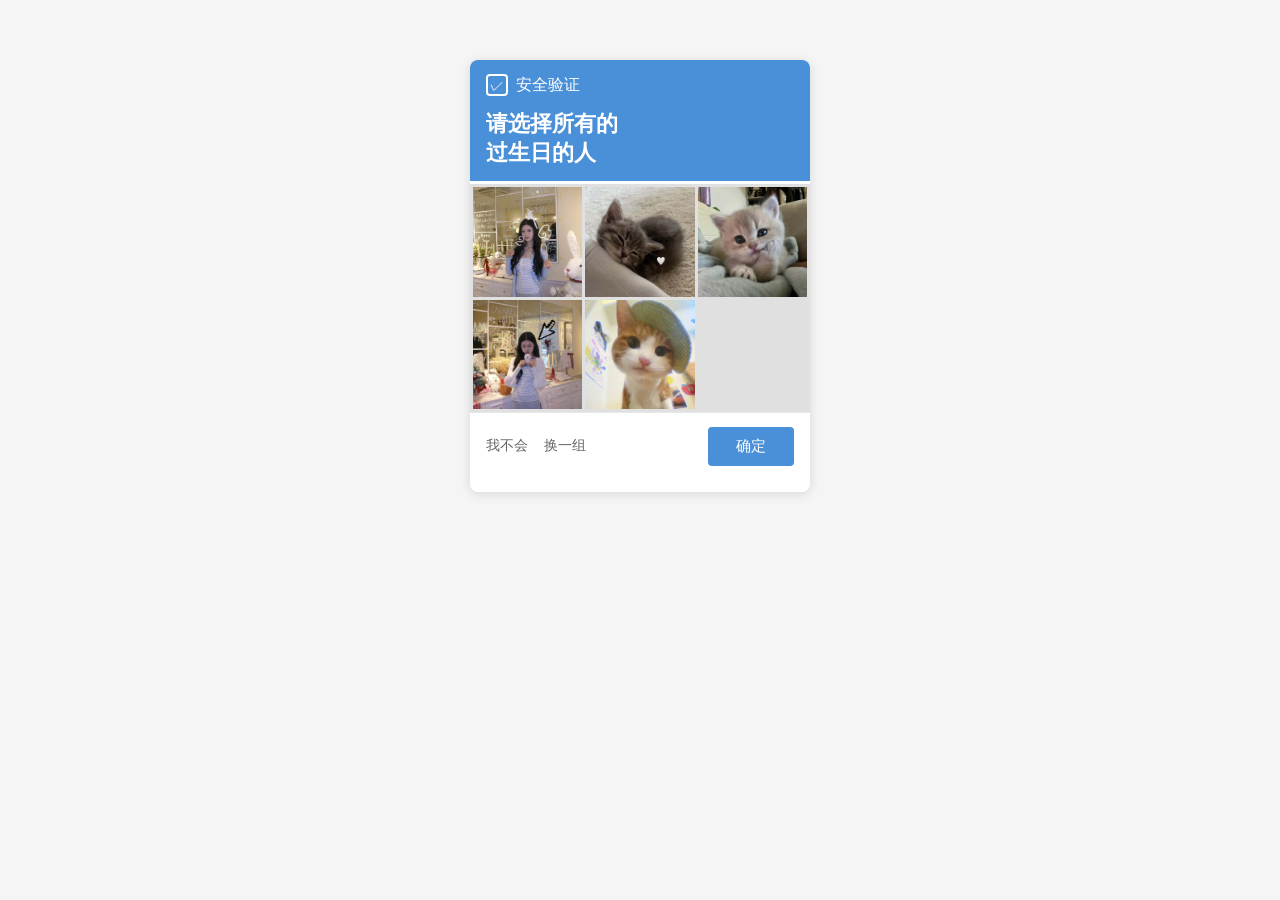
==== birthday/index.html @ b9e35d30 "fix birthday" ====
<!DOCTYPE html>
<html lang="zh-CN">
<head>
<meta charset="UTF-8">
<meta name="viewport" content="width=device-width, initial-scale=1.0, user-scalable=no">
<base href="/birthday/">
<title>安全验证</title>
<style>
  * { margin: 0; padding: 0; box-sizing: border-box; }
  body {
    font-family: -apple-system, "Helvetica Neue", "PingFang SC", "Microsoft YaHei", sans-serif;
    background: #f5f5f5;
    min-height: 100vh;
    display: flex;
    justify-content: center;
    align-items: flex-start;
    padding-top: 60px;
  }
  .container {
    width: 340px;
    background: #fff;
    border-radius: 8px;
    box-shadow: 0 2px 12px rgba(0,0,0,0.12);
    overflow: hidden;
  }
  .header {
    background: #4a90d9;
    color: #fff;
    padding: 14px 16px;
    font-size: 16px;
    font-weight: 500;
    display: flex;
    align-items: center;
    gap: 8px;
  }
  .header .icon {
    width: 22px; height: 22px;
    border: 2px solid #fff;
    border-radius: 4px;
    display: flex;
    align-items: center;
    justify-content: center;
    font-size: 14px;
  }
  .prompt {
    background: #4a90d9;
    color: #fff;
    padding: 0 16px 14px;
    font-size: 22px;
    font-weight: 700;
    line-height: 1.3;
  }
  .grid {
    display: grid;
    grid-template-columns: repeat(3, 1fr);
    gap: 3px;
    padding: 3px;
    background: #e0e0e0;
  }
  .grid-item {
    position: relative;
    aspect-ratio: 1;
    cursor: pointer;
    overflow: hidden;
    -webkit-tap-highlight-color: transparent;
  }
  .grid-item img {
    width: 100%;
    height: 100%;
    object-fit: cover;
    display: block;
    transition: transform 0.15s;
  }
  .grid-item.selected img {
    transform: scale(0.85);
  }
  .grid-item .check {
    position: absolute;
    bottom: 6px;
    right: 6px;
    width: 28px;
    height: 28px;
    background: #00c853;
    border-radius: 50%;
    display: none;
    align-items: center;
    justify-content: center;
    color: #fff;
    font-size: 18px;
    font-weight: 700;
    box-shadow: 0 1px 4px rgba(0,0,0,0.3);
  }
  .grid-item.selected .check {
    display: flex;
  }
  .footer {
    display: flex;
    justify-content: space-between;
    align-items: center;
    padding: 14px 16px;
    border-top: 1px solid #e8e8e8;
  }
  .footer-left {
    display: flex;
    gap: 16px;
  }
  .footer-left button {
    background: none;
    border: none;
    color: #666;
    font-size: 14px;
    cursor: pointer;
    padding: 4px 0;
  }
  .btn-confirm {
    background: #4a90d9;
    color: #fff;
    border: none;
    border-radius: 4px;
    padding: 10px 28px;
    font-size: 15px;
    font-weight: 500;
    cursor: pointer;
    transition: background 0.2s;
  }
  .btn-confirm:active {
    background: #3a7bc8;
  }
  .toast {
    position: fixed;
    top: 50%;
    left: 50%;
    transform: translate(-50%, -50%) scale(0.8);
    background: rgba(0,0,0,0.75);
    color: #fff;
    padding: 14px 28px;
    border-radius: 8px;
    font-size: 15px;
    opacity: 0;
    pointer-events: none;
    transition: all 0.3s;
    z-index: 100;
    text-align: center;
    max-width: 280px;
  }
  .toast.show {
    opacity: 1;
    transform: translate(-50%, -50%) scale(1);
  }
  .loading-bar {
    height: 3px;
    background: #4a90d9;
    width: 0;
    transition: width 0.6s ease;
    position: relative;
  }
  .loading-bar.active {
    width: 100%;
  }
  /* 彩蛋弹窗 */
  .overlay {
    position: fixed;
    inset: 0;
    background: rgba(0,0,0,0.6);
    display: none;
    justify-content: center;
    align-items: center;
    z-index: 200;
    animation: fadeIn 0.4s;
  }
  .overlay.show { display: flex; }
  .surprise {
    background: #fff;
    border-radius: 16px;
    padding: 36px 28px 28px;
    text-align: center;
    max-width: 300px;
    width: 90%;
    animation: popIn 0.5s cubic-bezier(0.175, 0.885, 0.32, 1.275);
  }
  .surprise .emoji {
    font-size: 60px;
    margin-bottom: 16px;
  }
  .surprise .msg {
    font-size: 18px;
    color: #333;
    line-height: 1.6;
    font-weight: 500;
    margin-bottom: 20px;
  }
  .surprise .sub-msg {
    font-size: 14px;
    color: #999;
    margin-bottom: 20px;
  }
  .surprise .btn-close {
    background: linear-gradient(135deg, #ff6b6b, #ff8e53);
    color: #fff;
    border: none;
    border-radius: 24px;
    padding: 12px 40px;
    font-size: 16px;
    cursor: pointer;
    font-weight: 500;
  }
  .confetti-canvas {
    position: fixed;
    inset: 0;
    pointer-events: none;
    z-index: 300;
  }
  @keyframes fadeIn {
    from { opacity: 0; } to { opacity: 1; }
  }
  @keyframes popIn {
    from { transform: scale(0.5); opacity: 0; }
    to { transform: scale(1); opacity: 1; }
  }
  .round-info {
    text-align: center;
    padding: 6px;
    font-size: 12px;
    color: #bbb;
  }
</style>
</head>
<body>

<div class="container">
  <div class="header">
    <div class="icon">✓</div>
    <span>安全验证</span>
  </div>
  <div class="prompt">请选择所有的<br>过生日的人</div>
  <div class="loading-bar" id="loadingBar"></div>
  <div class="grid" id="grid"></div>
  <div class="footer">
    <div class="footer-left">
      <button id="btnSkip">我不会</button>
      <button id="btnShuffle">换一组</button>
    </div>
    <button class="btn-confirm" id="btnConfirm">确定</button>
  </div>
  <div class="round-info" id="roundInfo"></div>
</div>

<div class="toast" id="toast"></div>

<div class="overlay" id="overlay">
  <div class="surprise">
    <div class="emoji">🎂</div>
    <div class="msg">别选了～<br>今天过生日的人<br>其实是你呀！</div>
    <div class="sub-msg">🎉 生日快乐 🎉</div>
    <button class="btn-close" onclick="location.reload()">好叭 💕</button>
  </div>
</div>

<canvas class="confetti-canvas" id="confettiCanvas"></canvas>

<script>
(function() {
  // 图片资源
  const girlImages = ['figure/girl1.jpg', 'figure/girl2.png', 'figure/girl3.png'];
  const catImages  = ['figure/cat1.png', 'figure/cat2.png', 'figure/cat3.png'];

  const grid = document.getElementById('grid');
  const toast = document.getElementById('toast');
  const loadingBar = document.getElementById('loadingBar');
  const roundInfo = document.getElementById('roundInfo');
  const overlay = document.getElementById('overlay');
  const canvas = document.getElementById('confettiCanvas');

  let round = 0;
  const maxRounds = 3;

  // 工具函数：洗牌
  function shuffle(arr) {
    const a = arr.slice();
    for (let i = a.length - 1; i > 0; i--) {
      const j = Math.floor(Math.random() * (i + 1));
      [a[i], a[j]] = [a[j], a[i]];
    }
    return a;
  }

  // 生成当轮图片（6 张，girl 和 cat 混合）
  function getImages() {
    // 每次随机取 2-4 张 girl，剩下用 cat 补
    const girlCount = 2 + Math.floor(Math.random() * 2); // 2 or 3
    const catCount = 6 - girlCount;
    const girls = shuffle(girlImages).slice(0, girlCount);
    const cats  = shuffle(catImages).slice(0, catCount);
    return shuffle([...girls, ...cats]);
  }

  // 渲染宫格
  function renderGrid() {
    const images = getImages();
    grid.innerHTML = '';
    images.forEach(src => {
      const item = document.createElement('div');
      item.className = 'grid-item';
      item.innerHTML = '<img src="' + src + '" alt="">' +
                       '<div class="check">✓</div>';
      item.addEventListener('click', function() {
        item.classList.toggle('selected');
      });
      grid.appendChild(item);
    });
    roundInfo.textContent = '';
  }

  // 显示 toast
  function showToast(msg, duration) {
    toast.textContent = msg;
    toast.classList.add('show');
    setTimeout(function() { toast.classList.remove('show'); }, duration || 1500);
  }

  // 模拟加载动画
  function fakeLoading(callback) {
    loadingBar.style.width = '0';
    loadingBar.classList.remove('active');
    void loadingBar.offsetWidth; // reflow
    loadingBar.classList.add('active');
    setTimeout(function() {
      loadingBar.classList.remove('active');
      loadingBar.style.width = '0';
      callback();
    }, 700);
  }

  // 确定按钮
  document.getElementById('btnConfirm').addEventListener('click', function() {
    const selected = grid.querySelectorAll('.grid-item.selected');
    if (selected.length === 0) {
      showToast('请至少选择一张图片', 1200);
      return;
    }

    round++;

    if (round >= maxRounds) {
      // 最后一轮 → 彩蛋
      fakeLoading(function() {
        showSurprise();
      });
      return;
    }

    // 随机选择"验证失败"还是静默换组
    const failChance = Math.random();
    if (failChance < 0.5) {
      showToast('验证失败，请重试', 1200);
      setTimeout(function() { renderGrid(); }, 800);
    } else {
      fakeLoading(function() { renderGrid(); });
    }
  });

  // 换一组
  document.getElementById('btnShuffle').addEventListener('click', function() {
    renderGrid();
  });

  // 我不会
  document.getElementById('btnSkip').addEventListener('click', function() {
    showToast('请继续尝试哦～', 1200);
    setTimeout(function() { renderGrid(); }, 800);
  });

  // 彩蛋
  function showSurprise() {
    overlay.classList.add('show');
    launchConfetti();
  }

  // 简易彩纸动画
  function launchConfetti() {
    canvas.width = window.innerWidth;
    canvas.height = window.innerHeight;
    const ctx = canvas.getContext('2d');
    const colors = ['#ff6b6b','#ffd93d','#6bcb77','#4d96ff','#ff8e53','#c084fc','#f472b6'];
    const pieces = [];
    for (let i = 0; i < 80; i++) {
      pieces.push({
        x: Math.random() * canvas.width,
        y: Math.random() * canvas.height - canvas.height,
        w: 6 + Math.random() * 6,
        h: 4 + Math.random() * 4,
        color: colors[Math.floor(Math.random() * colors.length)],
        vx: (Math.random() - 0.5) * 3,
        vy: 2 + Math.random() * 4,
        rot: Math.random() * Math.PI * 2,
        vr: (Math.random() - 0.5) * 0.2
      });
    }
    let frame = 0;
    function draw() {
      ctx.clearRect(0, 0, canvas.width, canvas.height);
      pieces.forEach(function(p) {
        ctx.save();
        ctx.translate(p.x, p.y);
        ctx.rotate(p.rot);
        ctx.fillStyle = p.color;
        ctx.fillRect(-p.w / 2, -p.h / 2, p.w, p.h);
        ctx.restore();
        p.x += p.vx;
        p.y += p.vy;
        p.rot += p.vr;
        p.vy += 0.05;
      });
      frame++;
      if (frame < 200) requestAnimationFrame(draw);
      else ctx.clearRect(0, 0, canvas.width, canvas.height);
    }
    draw();
  }

  // 初始化
  renderGrid();
})();
</script>
</body>
</html>
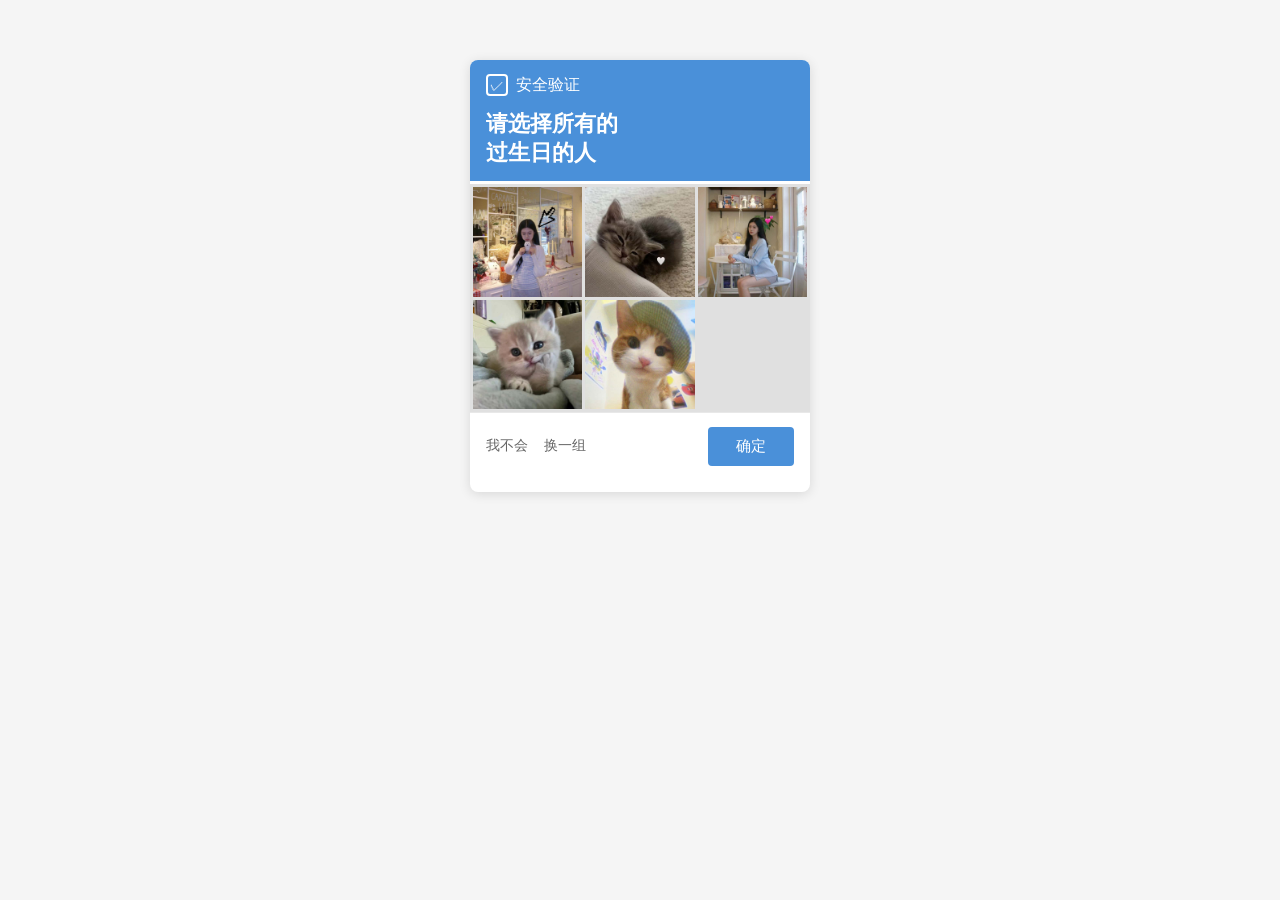
==== commit d635ff1f: "fix birthday2" ====
--- a/birthday/index.html
+++ b/birthday/index.html
@@ -261,8 +261,8 @@
 <script>
 (function() {
   // 图片资源
-  const girlImages = ['figure/girl1.jpg', 'figure/girl2.png', 'figure/girl3.png'];
-  const catImages  = ['figure/cat1.png', 'figure/cat2.png', 'figure/cat3.png'];
+  const girlImages = ['figure/girl1.jpg', 'figure/girl2.jpg', 'figure/girl3.jpg'];
+  const catImages  = ['figure/cat1.jpg', 'figure/cat2.jpg', 'figure/cat3.jpg'];
 
   const grid = document.getElementById('grid');
   const toast = document.getElementById('toast');
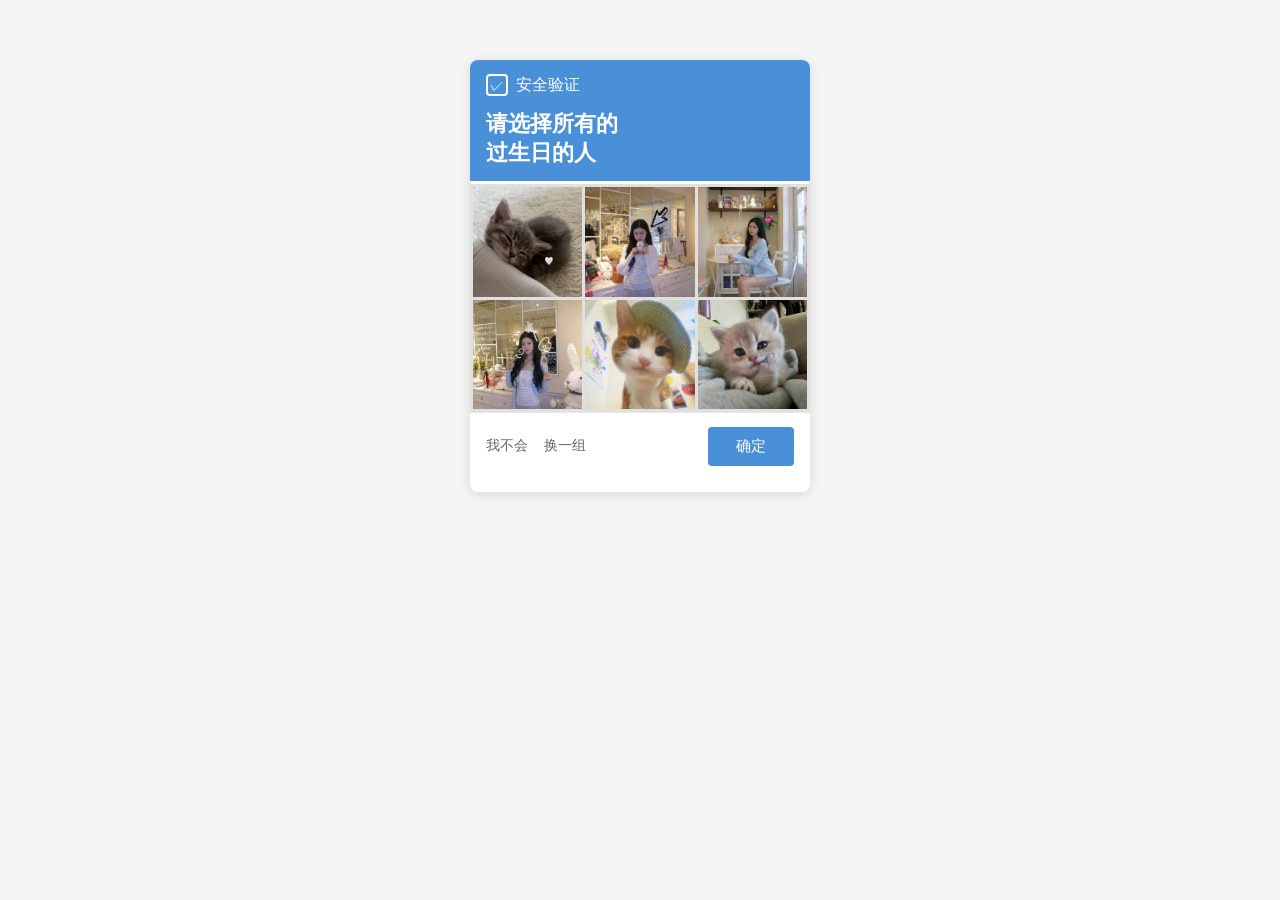
==== commit 422e51e6: "fix" ====
--- a/birthday/index.html
+++ b/birthday/index.html
@@ -284,14 +284,9 @@
     return a;
   }
 
-  // 生成当轮图片（6 张，girl 和 cat 混合）
+  // 生成当轮图片（6 张，girl 和 cat 混合打乱）
   function getImages() {
-    // 每次随机取 2-4 张 girl，剩下用 cat 补
-    const girlCount = 2 + Math.floor(Math.random() * 2); // 2 or 3
-    const catCount = 6 - girlCount;
-    const girls = shuffle(girlImages).slice(0, girlCount);
-    const cats  = shuffle(catImages).slice(0, catCount);
-    return shuffle([...girls, ...cats]);
+    return shuffle([...girlImages, ...catImages]);
   }
 
   // 渲染宫格
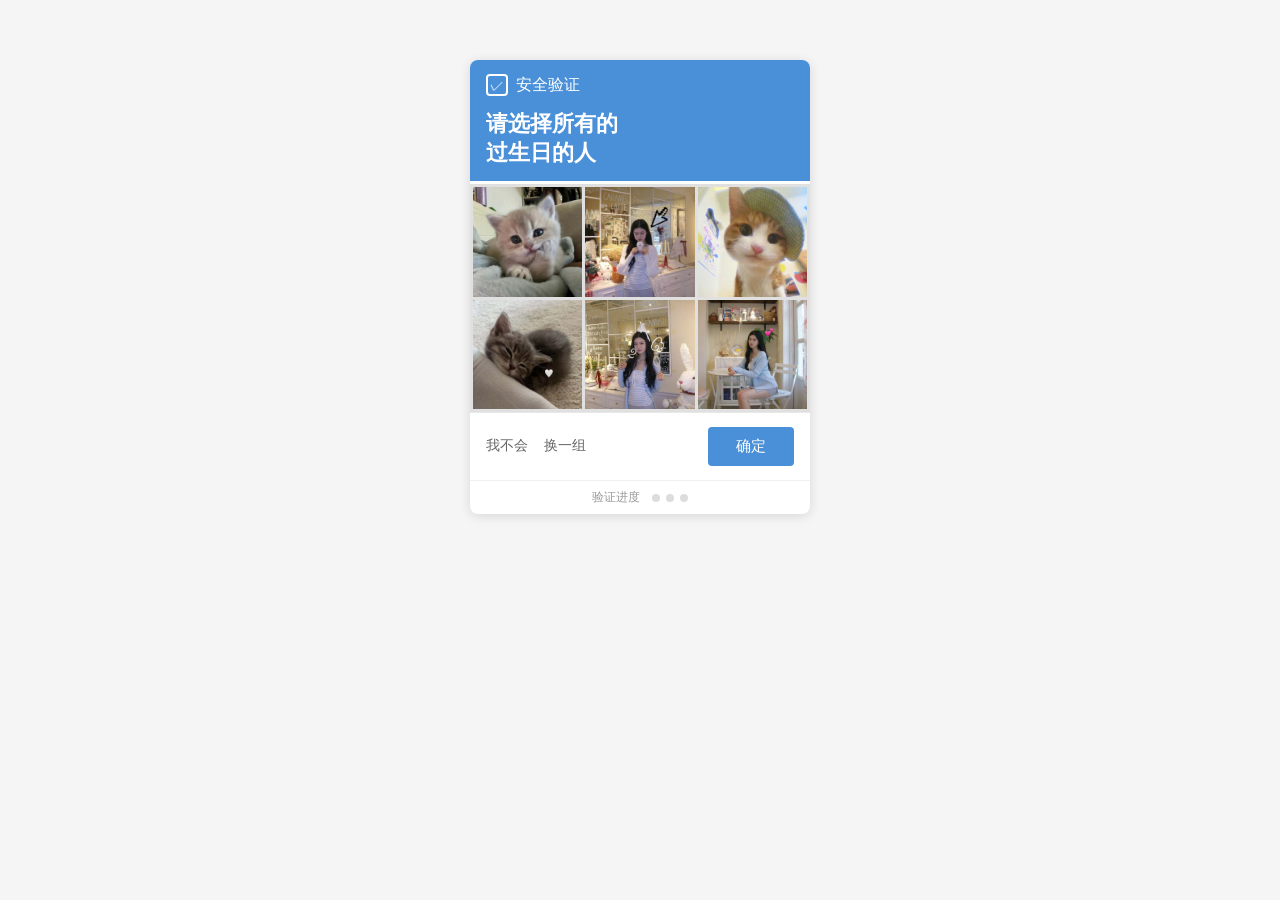
==== commit 3bba249a: "add birthday song" ====
--- a/birthday/index.html
+++ b/birthday/index.html
@@ -217,11 +217,83 @@
     from { transform: scale(0.5); opacity: 0; }
     to { transform: scale(1); opacity: 1; }
   }
-  .round-info {
+  .progress {
     text-align: center;
-    padding: 6px;
+    padding: 8px;
     font-size: 12px;
-    color: #bbb;
+    color: #999;
+    border-top: 1px solid #f0f0f0;
+  }
+  .progress .dots {
+    display: inline-flex;
+    gap: 6px;
+    margin-left: 8px;
+    vertical-align: middle;
+  }
+  .progress .dot {
+    width: 8px; height: 8px;
+    border-radius: 50%;
+    background: #ddd;
+    transition: background 0.3s;
+  }
+  .progress .dot.done {
+    background: #4a90d9;
+  }
+  /* 生日展示页 */
+  .birthday-page {
+    position: fixed;
+    inset: 0;
+    background: linear-gradient(135deg, #ffecd2 0%, #fcb69f 50%, #ff9a9e 100%);
+    display: none;
+    flex-direction: column;
+    justify-content: center;
+    align-items: center;
+    z-index: 400;
+    animation: fadeIn 0.6s;
+  }
+  .birthday-page.show { display: flex; }
+  .birthday-page .photo-frame {
+    position: relative;
+    padding: 12px;
+    background: #fff;
+    border-radius: 16px;
+    box-shadow: 0 8px 32px rgba(0,0,0,0.15);
+    margin-bottom: 24px;
+    transform: rotate(-2deg);
+  }
+  .birthday-page .photo-frame img {
+    display: block;
+    max-width: 280px;
+    max-height: 360px;
+    border-radius: 8px;
+    object-fit: cover;
+  }
+  .birthday-page .photo-frame .tape {
+    position: absolute;
+    width: 60px;
+    height: 24px;
+    background: rgba(255,220,100,0.7);
+    top: -10px;
+    left: 50%;
+    transform: translateX(-50%) rotate(2deg);
+    border-radius: 2px;
+  }
+  .birthday-page .birthday-text {
+    font-size: 28px;
+    font-weight: 700;
+    color: #fff;
+    text-shadow: 0 2px 8px rgba(0,0,0,0.2);
+    margin-bottom: 8px;
+    animation: pulse 2s ease-in-out infinite;
+  }
+  .birthday-page .birthday-sub {
+    font-size: 16px;
+    color: rgba(255,255,255,0.9);
+    text-shadow: 0 1px 4px rgba(0,0,0,0.1);
+  }
+  @keyframes pulse {
+    0%, 100% { transform: scale(1); }
+    50% { transform: scale(1.05); }
   }
 </style>
 </head>
@@ -242,7 +314,14 @@
     </div>
     <button class="btn-confirm" id="btnConfirm">确定</button>
   </div>
-  <div class="round-info" id="roundInfo"></div>
+  <div class="progress" id="progress">
+    验证进度
+    <span class="dots">
+      <span class="dot" id="dot0"></span>
+      <span class="dot" id="dot1"></span>
+      <span class="dot" id="dot2"></span>
+    </span>
+  </div>
 </div>
 
 <div class="toast" id="toast"></div>
@@ -252,11 +331,24 @@
     <div class="emoji">🎂</div>
     <div class="msg">别选了～<br>今天过生日的人<br>其实是你呀！</div>
     <div class="sub-msg">🎉 生日快乐 🎉</div>
-    <button class="btn-close" onclick="location.reload()">好叭 💕</button>
+    <button class="btn-close" id="btnSurpriseClose">好叭 💕</button>
   </div>
 </div>
 
+<div class="birthday-page" id="birthdayPage">
+  <div class="photo-frame">
+    <div class="tape"></div>
+    <img src="figure/birthday.png" alt="生日快乐">
+  </div>
+  <div class="birthday-text">🎂 生日快乐 🎂</div>
+  <div class="birthday-sub">愿你每一天都开心 💕</div>
+</div>
+
 <canvas class="confetti-canvas" id="confettiCanvas"></canvas>
+
+<audio id="bgMusic" preload="auto" loop>
+  <source src="music/brithday.mp3" type="audio/mpeg">
+</audio>
 
 <script>
 (function() {
@@ -264,12 +356,25 @@
   const girlImages = ['figure/girl1.jpg', 'figure/girl2.jpg', 'figure/girl3.jpg'];
   const catImages  = ['figure/cat1.jpg', 'figure/cat2.jpg', 'figure/cat3.jpg'];
 
+  // 随机失败文案
+  const failMessages = [
+    '验证失败，请重试',
+    '回答错误，再想想？',
+    '选错了哦，重新选吧',
+    '哎呀，差一点就对了',
+    '不太对，再试一次吧',
+    '这道题有点难对吧～',
+    '你确定吗？再看看',
+    '系统检测到异常，请重试'
+  ];
+
   const grid = document.getElementById('grid');
   const toast = document.getElementById('toast');
   const loadingBar = document.getElementById('loadingBar');
-  const roundInfo = document.getElementById('roundInfo');
   const overlay = document.getElementById('overlay');
   const canvas = document.getElementById('confettiCanvas');
+  const bgMusic = document.getElementById('bgMusic');
+  const birthdayPage = document.getElementById('birthdayPage');
 
   let round = 0;
   const maxRounds = 3;
@@ -287,6 +392,13 @@
   // 生成当轮图片（6 张，girl 和 cat 混合打乱）
   function getImages() {
     return shuffle([...girlImages, ...catImages]);
+  }
+
+  // 更新进度点
+  function updateDots() {
+    for (var i = 0; i < maxRounds; i++) {
+      document.getElementById('dot' + i).className = 'dot' + (i < round ? ' done' : '');
+    }
   }
 
   // 渲染宫格
@@ -303,7 +415,6 @@
       });
       grid.appendChild(item);
     });
-    roundInfo.textContent = '';
   }
 
   // 显示 toast
@@ -335,6 +446,7 @@
     }
 
     round++;
+    updateDots();
 
     if (round >= maxRounds) {
       // 最后一轮 → 彩蛋
@@ -344,11 +456,11 @@
       return;
     }
 
-    // 随机选择"验证失败"还是静默换组
-    const failChance = Math.random();
-    if (failChance < 0.5) {
-      showToast('验证失败，请重试', 1200);
-      setTimeout(function() { renderGrid(); }, 800);
+    // 随机选择失败提示或静默换组
+    if (Math.random() < 0.6) {
+      var msg = failMessages[Math.floor(Math.random() * failMessages.length)];
+      showToast(msg, 1400);
+      setTimeout(function() { renderGrid(); }, 1000);
     } else {
       fakeLoading(function() { renderGrid(); });
     }
@@ -365,9 +477,18 @@
     setTimeout(function() { renderGrid(); }, 800);
   });
 
+  // 点"好叭"跳转生日页
+  document.getElementById('btnSurpriseClose').addEventListener('click', function() {
+    overlay.classList.remove('show');
+    birthdayPage.classList.add('show');
+    launchConfetti();
+  });
+
   // 彩蛋
   function showSurprise() {
     overlay.classList.add('show');
+    // 播放背景音乐
+    bgMusic.play().catch(function() {});
     launchConfetti();
   }
 
@@ -415,6 +536,7 @@
 
   // 初始化
   renderGrid();
+  updateDots();
 })();
 </script>
 </body>
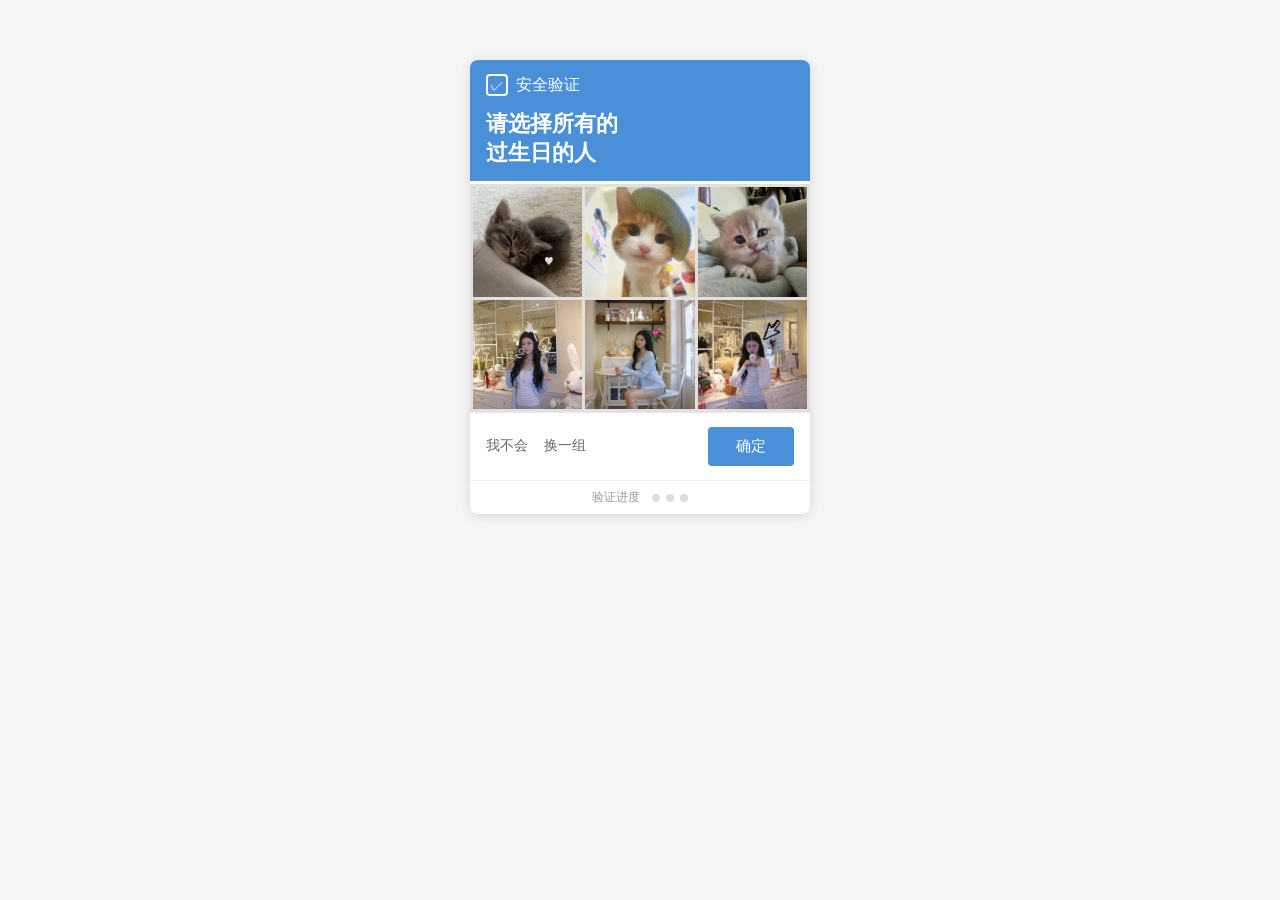
==== commit 3e6ebbbb: "chang music" ====
--- a/birthday/index.html
+++ b/birthday/index.html
@@ -481,14 +481,13 @@
   document.getElementById('btnSurpriseClose').addEventListener('click', function() {
     overlay.classList.remove('show');
     birthdayPage.classList.add('show');
+    bgMusic.play().catch(function() {});
     launchConfetti();
   });
 
   // 彩蛋
   function showSurprise() {
     overlay.classList.add('show');
-    // 播放背景音乐
-    bgMusic.play().catch(function() {});
     launchConfetti();
   }
 
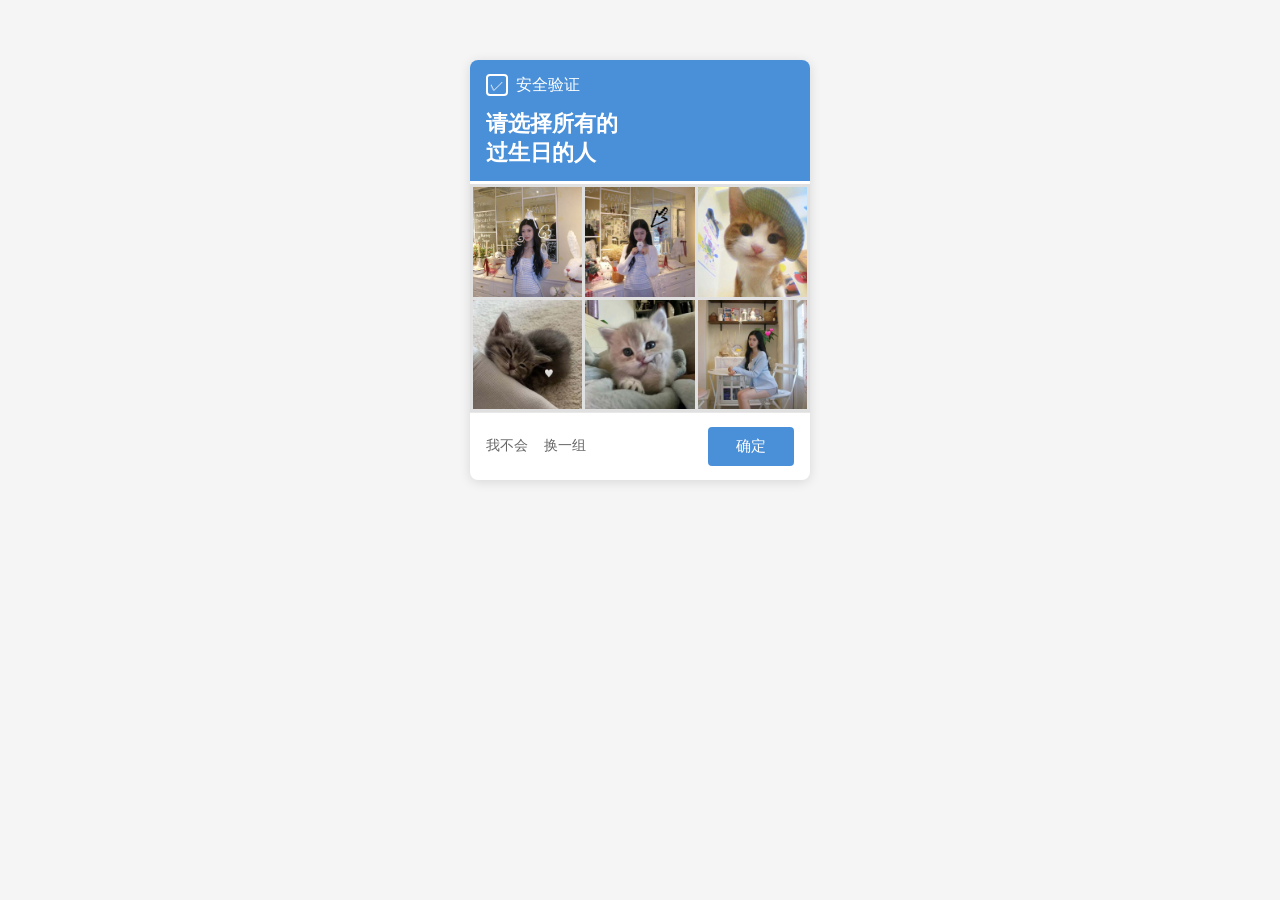
==== commit fafb2921: "modify text" ====
--- a/birthday/index.html
+++ b/birthday/index.html
@@ -192,17 +192,6 @@
   .surprise .sub-msg {
     font-size: 14px;
     color: #999;
-    margin-bottom: 20px;
-  }
-  .surprise .btn-close {
-    background: linear-gradient(135deg, #ff6b6b, #ff8e53);
-    color: #fff;
-    border: none;
-    border-radius: 24px;
-    padding: 12px 40px;
-    font-size: 16px;
-    cursor: pointer;
-    font-weight: 500;
   }
   .confetti-canvas {
     position: fixed;
@@ -217,84 +206,7 @@
     from { transform: scale(0.5); opacity: 0; }
     to { transform: scale(1); opacity: 1; }
   }
-  .progress {
-    text-align: center;
-    padding: 8px;
-    font-size: 12px;
-    color: #999;
-    border-top: 1px solid #f0f0f0;
-  }
-  .progress .dots {
-    display: inline-flex;
-    gap: 6px;
-    margin-left: 8px;
-    vertical-align: middle;
-  }
-  .progress .dot {
-    width: 8px; height: 8px;
-    border-radius: 50%;
-    background: #ddd;
-    transition: background 0.3s;
-  }
-  .progress .dot.done {
-    background: #4a90d9;
-  }
-  /* 生日展示页 */
-  .birthday-page {
-    position: fixed;
-    inset: 0;
-    background: linear-gradient(135deg, #ffecd2 0%, #fcb69f 50%, #ff9a9e 100%);
-    display: none;
-    flex-direction: column;
-    justify-content: center;
-    align-items: center;
-    z-index: 400;
-    animation: fadeIn 0.6s;
-  }
-  .birthday-page.show { display: flex; }
-  .birthday-page .photo-frame {
-    position: relative;
-    padding: 12px;
-    background: #fff;
-    border-radius: 16px;
-    box-shadow: 0 8px 32px rgba(0,0,0,0.15);
-    margin-bottom: 24px;
-    transform: rotate(-2deg);
-  }
-  .birthday-page .photo-frame img {
-    display: block;
-    max-width: 280px;
-    max-height: 360px;
-    border-radius: 8px;
-    object-fit: cover;
-  }
-  .birthday-page .photo-frame .tape {
-    position: absolute;
-    width: 60px;
-    height: 24px;
-    background: rgba(255,220,100,0.7);
-    top: -10px;
-    left: 50%;
-    transform: translateX(-50%) rotate(2deg);
-    border-radius: 2px;
-  }
-  .birthday-page .birthday-text {
-    font-size: 28px;
-    font-weight: 700;
-    color: #fff;
-    text-shadow: 0 2px 8px rgba(0,0,0,0.2);
-    margin-bottom: 8px;
-    animation: pulse 2s ease-in-out infinite;
-  }
-  .birthday-page .birthday-sub {
-    font-size: 16px;
-    color: rgba(255,255,255,0.9);
-    text-shadow: 0 1px 4px rgba(0,0,0,0.1);
-  }
-  @keyframes pulse {
-    0%, 100% { transform: scale(1); }
-    50% { transform: scale(1.05); }
-  }
+
 </style>
 </head>
 <body>
@@ -314,41 +226,20 @@
     </div>
     <button class="btn-confirm" id="btnConfirm">确定</button>
   </div>
-  <div class="progress" id="progress">
-    验证进度
-    <span class="dots">
-      <span class="dot" id="dot0"></span>
-      <span class="dot" id="dot1"></span>
-      <span class="dot" id="dot2"></span>
-    </span>
+
+</div>
+
+<div class="toast" id="toast"></div>
+
+<div class="overlay" id="overlay">
+  <div class="surprise">
+    <div class="emoji">�</div>
+    <div class="msg">恭喜你答对啦！<br>🎂 生日快乐 🎂</div>
+    <div class="sub-msg">愿你每一天都开心 💕</div>
   </div>
 </div>
 
-<div class="toast" id="toast"></div>
-
-<div class="overlay" id="overlay">
-  <div class="surprise">
-    <div class="emoji">🎂</div>
-    <div class="msg">别选了～<br>今天过生日的人<br>其实是你呀！</div>
-    <div class="sub-msg">🎉 生日快乐 🎉</div>
-    <button class="btn-close" id="btnSurpriseClose">好叭 💕</button>
-  </div>
-</div>
-
-<div class="birthday-page" id="birthdayPage">
-  <div class="photo-frame">
-    <div class="tape"></div>
-    <img src="figure/birthday.png" alt="生日快乐">
-  </div>
-  <div class="birthday-text">🎂 生日快乐 🎂</div>
-  <div class="birthday-sub">愿你每一天都开心 💕</div>
-</div>
-
 <canvas class="confetti-canvas" id="confettiCanvas"></canvas>
-
-<audio id="bgMusic" preload="auto" loop>
-  <source src="music/brithday.mp3" type="audio/mpeg">
-</audio>
 
 <script>
 (function() {
@@ -356,28 +247,11 @@
   const girlImages = ['figure/girl1.jpg', 'figure/girl2.jpg', 'figure/girl3.jpg'];
   const catImages  = ['figure/cat1.jpg', 'figure/cat2.jpg', 'figure/cat3.jpg'];
 
-  // 随机失败文案
-  const failMessages = [
-    '验证失败，请重试',
-    '回答错误，再想想？',
-    '选错了哦，重新选吧',
-    '哎呀，差一点就对了',
-    '不太对，再试一次吧',
-    '这道题有点难对吧～',
-    '你确定吗？再看看',
-    '系统检测到异常，请重试'
-  ];
-
   const grid = document.getElementById('grid');
   const toast = document.getElementById('toast');
   const loadingBar = document.getElementById('loadingBar');
   const overlay = document.getElementById('overlay');
   const canvas = document.getElementById('confettiCanvas');
-  const bgMusic = document.getElementById('bgMusic');
-  const birthdayPage = document.getElementById('birthdayPage');
-
-  let round = 0;
-  const maxRounds = 3;
 
   // 工具函数：洗牌
   function shuffle(arr) {
@@ -392,13 +266,6 @@
   // 生成当轮图片（6 张，girl 和 cat 混合打乱）
   function getImages() {
     return shuffle([...girlImages, ...catImages]);
-  }
-
-  // 更新进度点
-  function updateDots() {
-    for (var i = 0; i < maxRounds; i++) {
-      document.getElementById('dot' + i).className = 'dot' + (i < round ? ' done' : '');
-    }
   }
 
   // 渲染宫格
@@ -445,25 +312,10 @@
       return;
     }
 
-    round++;
-    updateDots();
-
-    if (round >= maxRounds) {
-      // 最后一轮 → 彩蛋
-      fakeLoading(function() {
-        showSurprise();
-      });
-      return;
-    }
-
-    // 随机选择失败提示或静默换组
-    if (Math.random() < 0.6) {
-      var msg = failMessages[Math.floor(Math.random() * failMessages.length)];
-      showToast(msg, 1400);
-      setTimeout(function() { renderGrid(); }, 1000);
-    } else {
-      fakeLoading(function() { renderGrid(); });
-    }
+    // 直接弹出彩蛋
+    fakeLoading(function() {
+      showSurprise();
+    });
   });
 
   // 换一组
@@ -475,14 +327,6 @@
   document.getElementById('btnSkip').addEventListener('click', function() {
     showToast('请继续尝试哦～', 1200);
     setTimeout(function() { renderGrid(); }, 800);
-  });
-
-  // 点"好叭"跳转生日页
-  document.getElementById('btnSurpriseClose').addEventListener('click', function() {
-    overlay.classList.remove('show');
-    birthdayPage.classList.add('show');
-    bgMusic.play().catch(function() {});
-    launchConfetti();
   });
 
   // 彩蛋
@@ -535,7 +379,6 @@
 
   // 初始化
   renderGrid();
-  updateDots();
 })();
 </script>
 </body>
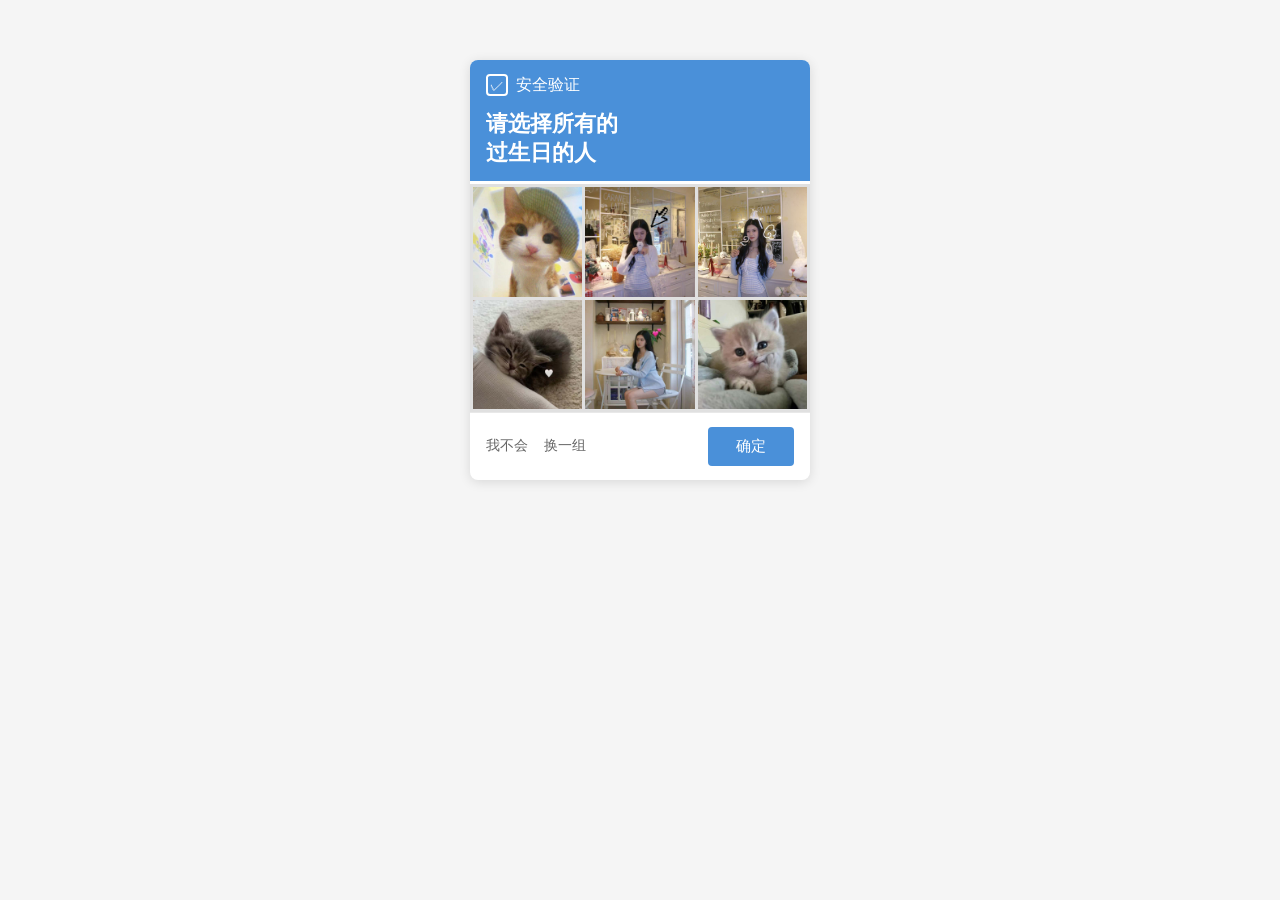
==== commit f1ecd545: "fix text" ====
--- a/birthday/index.html
+++ b/birthday/index.html
@@ -233,8 +233,8 @@
 
 <div class="overlay" id="overlay">
   <div class="surprise">
-    <div class="emoji">�</div>
-    <div class="msg">恭喜你答对啦！<br>🎂 生日快乐 🎂</div>
+    <div class="emoji">🎂</div>
+    <div class="msg">恭喜你答对啦！<br>🎉 生日快乐 🎉</div>
     <div class="sub-msg">愿你每一天都开心 💕</div>
   </div>
 </div>
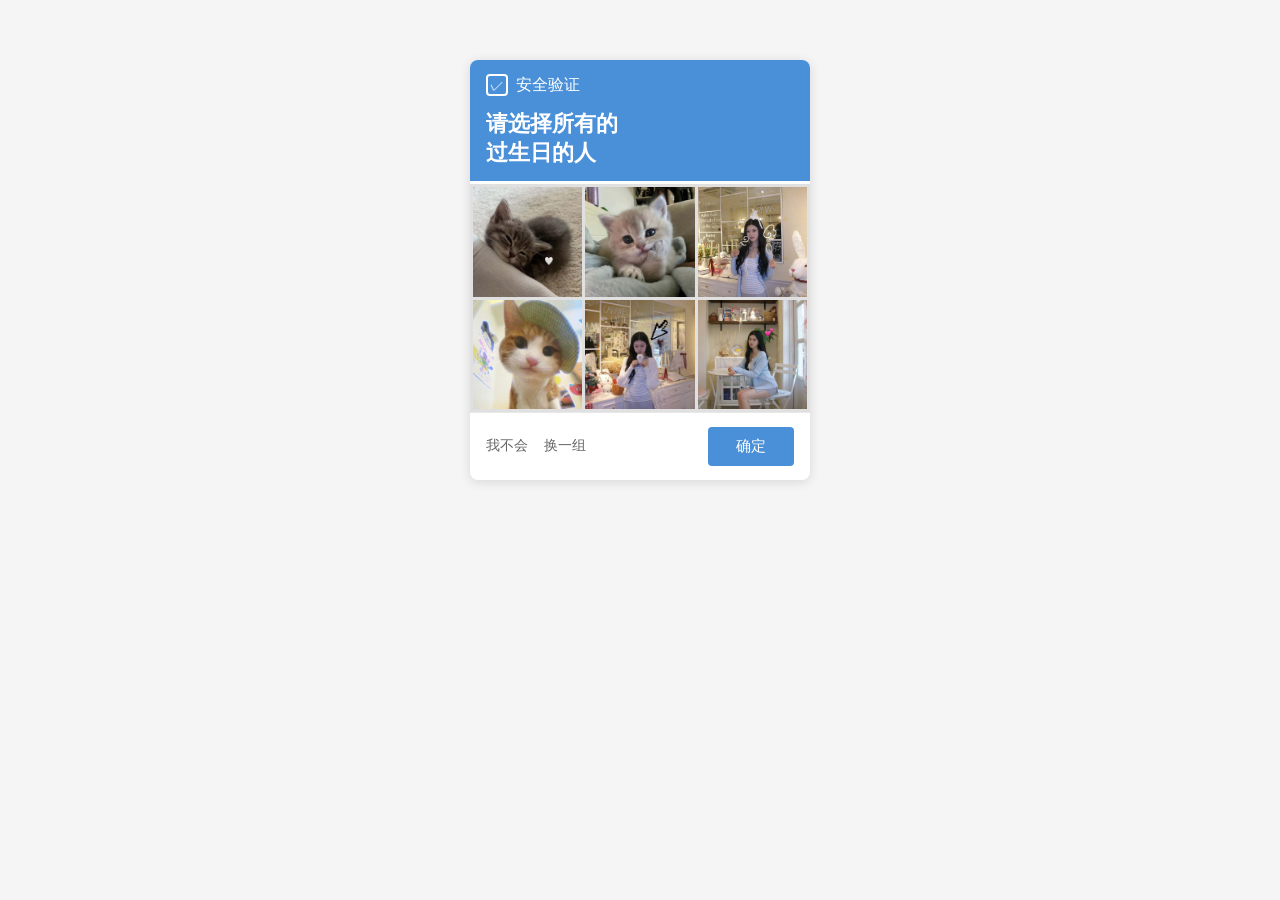
==== commit 979d0030: "add valid logic" ====
--- a/birthday/index.html
+++ b/birthday/index.html
@@ -312,10 +312,25 @@
       return;
     }
 
-    // 直接弹出彩蛋
-    fakeLoading(function() {
-      showSurprise();
+    // 检查是否全部选中的都是girl图片
+    let allGirls = true;
+    selected.forEach(function(item) {
+      const img = item.querySelector('img');
+      if (!img.src.includes('girl')) {
+        allGirls = false;
+      }
     });
+
+    if (allGirls) {
+      // 正确答案，弹出彩蛋
+      fakeLoading(function() {
+        showSurprise();
+      });
+    } else {
+      // 错误答案，显示失败提示
+      showToast('选错了，再试一次吧', 1400);
+      setTimeout(function() { renderGrid(); }, 1000);
+    }
   });
 
   // 换一组
